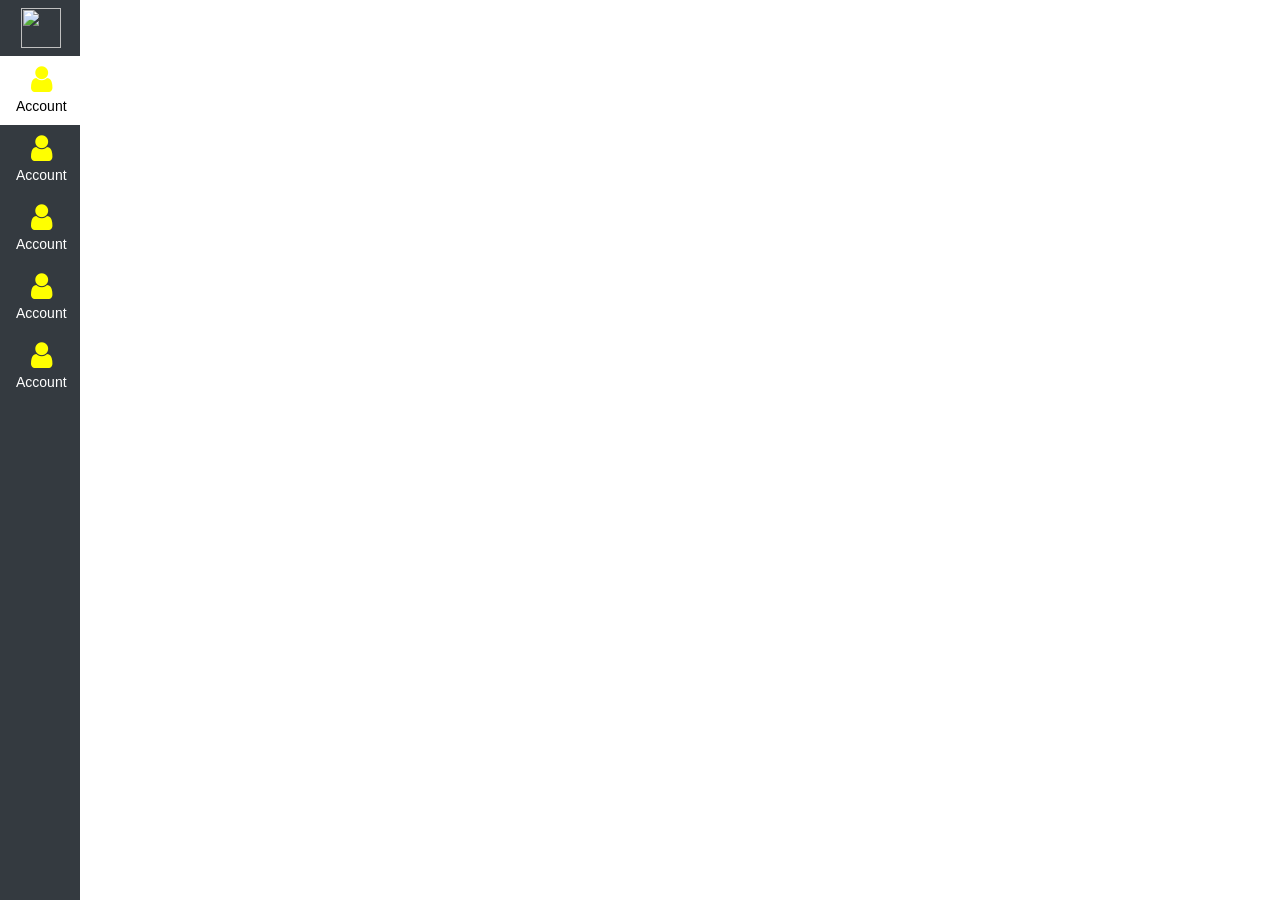
==== nku/index.html @ a91153fa "refactor and add nku project" ====
<!DOCTYPE html>
<html lang="en">

<head>
    <meta charset="UTF-8" />
    <meta name="viewport" content="width=device-width, initial-scale=1.0" />
    <title>STOP Stroke</title>
    <link rel="icon" href="https://www.pinclipart.com/picdir/middle/424-4247863_nku-stacked-logo-northern-kentucky-university-logo-png.png" />
    <link rel="stylesheet" href="https://maxcdn.bootstrapcdn.com/bootstrap/4.0.0/css/bootstrap.min.css" integrity="sha384-Gn5384xqQ1aoWXA+058RXPxPg6fy4IWvTNh0E263XmFcJlSAwiGgFAW/dAiS6JXm" crossorigin="anonymous" />
    <link href="https://stackpath.bootstrapcdn.com/font-awesome/4.7.0/css/font-awesome.min.css" rel="stylesheet" integrity="sha384-wvfXpqpZZVQGK6TAh5PVlGOfQNHSoD2xbE+QkPxCAFlNEevoEH3Sl0sibVcOQVnN" crossorigin="anonymous" />
    <link rel="stylesheet" href="./css/common.css" />
    <link rel="stylesheet" href="./css/index.css" />
</head>

<body>
    <div id="app">
        <!-- sidebar -->
        <div class="sidebar bg-dark">
            <ul class="nav flex-column">
                <li class="nav-item">
                    <a href="#" class="nav-link text-center logo sidebar-item">
                        <img width="40" height="40" src="https://www.pinclipart.com/picdir/middle/424-4247863_nku-stacked-logo-northern-kentucky-university-logo-png.png" alt="">
                    </a>
                </li>
                <li class="nav-item">
                    <a href="#" class="nav-link text-center active sidebar-item">
                        <i class="fa fa-user icon"></i> Account
                    </a>
                </li>
                <li class="nav-item">
                    <a href="#" class="nav-link text-center sidebar-item">
                        <i class="fa fa-user icon"></i> Account
                    </a>
                </li>
                <li class="nav-item">
                    <a href="#" class="nav-link text-center sidebar-item">
                        <i class="fa fa-user icon"></i> Account
                    </a>
                </li>
                <li class="nav-item">
                    <a href="#" class="nav-link text-center sidebar-item">
                        <i class="fa fa-user icon"></i> Account
                    </a>
                </li>
                <li class="nav-item">
                    <a href="#" class="nav-link text-center sidebar-item">
                        <i class="fa fa-user icon"></i> Account
                    </a>
                </li>
            </ul>
        </div>
    </div>
    <!-- end sidebar -->
    <!-- content -->
    <div class="container-fluid">
        <div class="row">

        </div>
    </div>
    <!-- end content -->
    </div>
    <script src="https://code.jquery.com/jquery-3.2.1.slim.min.js" integrity="sha384-KJ3o2DKtIkvYIK3UENzmM7KCkRr/rE9/Qpg6aAZGJwFDMVNA/GpGFF93hXpG5KkN" crossorigin="anonymous"></script>
    <script src="https://cdnjs.cloudflare.com/ajax/libs/popper.js/1.12.9/umd/popper.min.js" integrity="sha384-ApNbgh9B+Y1QKtv3Rn7W3mgPxhU9K/ScQsAP7hUibX39j7fakFPskvXusvfa0b4Q" crossorigin="anonymous"></script>
    <script src="https://maxcdn.bootstrapcdn.com/bootstrap/4.0.0/js/bootstrap.min.js" integrity="sha384-JZR6Spejh4U02d8jOt6vLEHfe/JQGiRRSQQxSfFWpi1MquVdAyjUar5+76PVCmYl" crossorigin="anonymous"></script>
</body>

</html>
---- nku/css/common.css ----
.flex {
    display: flex;
}

.flex-right {
    justify-content: flex-end;
}

.flex-center {
    justify-content: center;
}

.flex-middle {
    align-items: center;
}

.flex-between {
    justify-content: space-between;
}

.bg-white {
    background-color: #fff;
}

.upper-case {
    text-transform: uppercase;
}

.w-full {
    width: 100%;
}

.bold {
    font-weight: 600;
}

.italic {
    font-style: italic;
}

.pointer {
    cursor: pointer;
}

.font-big {
    font-size: 20px;
}

body {
    font-size: 14px;
    font-family: "Gill Sans", sans-serif;
}

.body {
    margin-top: 56px;
}

.btn-footer {
    font-size: 25px;
}

.footer-copyright {
    background-color: #e0e0e0;
    color: #fff;
}

.page-footer {
    background-color: #dedede80;
}
---- nku/css/index.css ----
.sidebar {
    width: 80px;
    height: 100vh;
}

.nav .icon {
    font-size: 30px;
    color: yellow;
}

.nav .active {
    background-color: #fff;
    color: #000 !important;
}

.sidebar .nav-link {
    color: #fff;
}
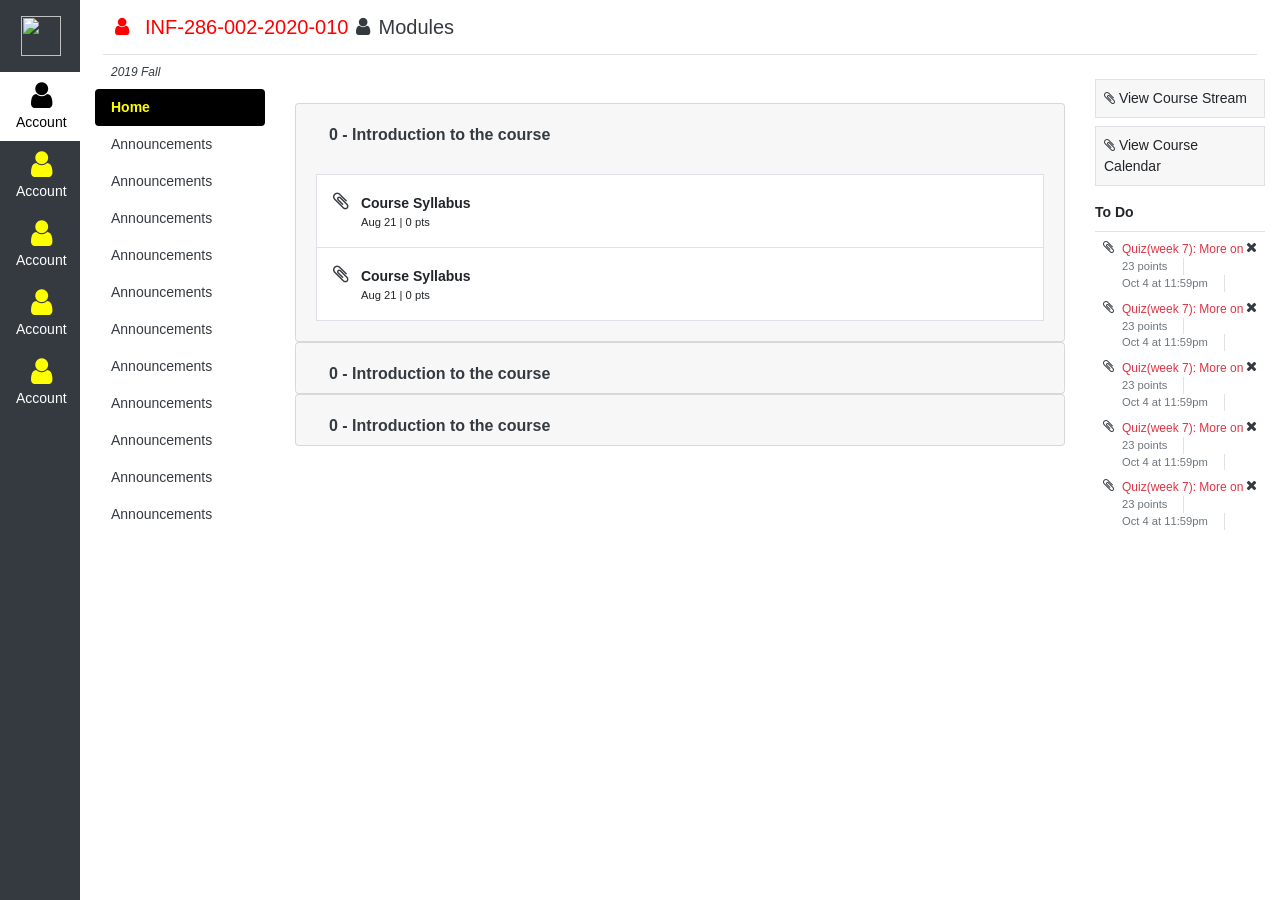
==== commit d223d597: "add nku" ====
--- a/nku/index.html
+++ b/nku/index.html
@@ -4,7 +4,7 @@
 <head>
     <meta charset="UTF-8" />
     <meta name="viewport" content="width=device-width, initial-scale=1.0" />
-    <title>STOP Stroke</title>
+    <title>NKU</title>
     <link rel="icon" href="https://www.pinclipart.com/picdir/middle/424-4247863_nku-stacked-logo-northern-kentucky-university-logo-png.png" />
     <link rel="stylesheet" href="https://maxcdn.bootstrapcdn.com/bootstrap/4.0.0/css/bootstrap.min.css" integrity="sha384-Gn5384xqQ1aoWXA+058RXPxPg6fy4IWvTNh0E263XmFcJlSAwiGgFAW/dAiS6JXm" crossorigin="anonymous" />
     <link href="https://stackpath.bootstrapcdn.com/font-awesome/4.7.0/css/font-awesome.min.css" rel="stylesheet" integrity="sha384-wvfXpqpZZVQGK6TAh5PVlGOfQNHSoD2xbE+QkPxCAFlNEevoEH3Sl0sibVcOQVnN" crossorigin="anonymous" />
@@ -13,11 +13,11 @@
 </head>
 
 <body>
-    <div id="app">
+    <div id="app" class="flex">
         <!-- sidebar -->
         <div class="sidebar bg-dark">
             <ul class="nav flex-column">
-                <li class="nav-item">
+                <li class="nav-item py-2">
                     <a href="#" class="nav-link text-center logo sidebar-item">
                         <img width="40" height="40" src="https://www.pinclipart.com/picdir/middle/424-4247863_nku-stacked-logo-northern-kentucky-university-logo-png.png" alt="">
                     </a>
@@ -49,15 +49,189 @@
                 </li>
             </ul>
         </div>
+        <!-- end sidebar -->
+        <!-- content -->
+        <div class="container-fluid">
+            <div class="row inner-navbar border-bottom flex flex-middle mx-2">
+                <i class="fa fa-user icon mr-3"></i>
+                <div class="title mr-2">INF-286-002-2020-010</div>
+                <i class="fa fa-user icon next mr-2 text-dark"></i>
+                <div class="sub-title text-dark">
+                    Modules
+                </div>
+            </div>
+            <div class="row">
+                <div class="col-2 col-md-2 col-lg-2 inner-sidebar">
+                    <ul class="nav flex-column">
+                        <li class="nav-item term">
+                            <a href="#" class="nav-link text-left inner-sidebar-item text-dark rounded text-small italic">2019 Fall</a>
+                        </li>
+                        <li class="nav-item">
+                            <a href="#" class="nav-link text-left inner-sidebar-item active rounded">Home</a>
+                        </li>
+                        <li class="nav-item">
+                            <a href="#" class="nav-link text-left inner-sidebar-item text-dark rounded">Announcements</a>
+                        </li>
+                        <li class="nav-item">
+                            <a href="#" class="nav-link text-left inner-sidebar-item text-dark rounded">Announcements</a>
+                        </li>
+                        <li class="nav-item">
+                            <a href="#" class="nav-link text-left inner-sidebar-item text-dark rounded">Announcements</a>
+                        </li>
+                        <li class="nav-item">
+                            <a href="#" class="nav-link text-left inner-sidebar-item text-dark rounded">Announcements</a>
+                        </li>
+                        <li class="nav-item">
+                            <a href="#" class="nav-link text-left inner-sidebar-item text-dark rounded">Announcements</a>
+                        </li>
+                        <li class="nav-item">
+                            <a href="#" class="nav-link text-left inner-sidebar-item text-dark rounded">Announcements</a>
+                        </li>
+                        <li class="nav-item">
+                            <a href="#" class="nav-link text-left inner-sidebar-item text-dark rounded">Announcements</a>
+                        </li>
+                        <li class="nav-item">
+                            <a href="#" class="nav-link text-left inner-sidebar-item text-dark rounded">Announcements</a>
+                        </li>
+                        <li class="nav-item">
+                            <a href="#" class="nav-link text-left inner-sidebar-item text-dark rounded">Announcements</a>
+                        </li>
+                        <li class="nav-item">
+                            <a href="#" class="nav-link text-left inner-sidebar-item text-dark rounded">Announcements</a>
+                        </li>
+                        <li class="nav-item">
+                            <a href="#" class="nav-link text-left inner-sidebar-item text-dark rounded">Announcements</a>
+                        </li>
+                    </ul>
+                </div>
+                <div class="col-8 col-md-8 col-lg-8 main-content mt-5">
+                    <div id="accordion">
+                        <div class="card">
+                            <div class="card-header" id="headingOne">
+                                <div class="mb-0">
+                                    <button class="btn btn-link text-dark bold non-underline" data-toggle="collapse" data-target="#collapseOne" aria-expanded="true" aria-controls="collapseOne">
+                                         0 - Introduction to the course
+                                    </button>
+                                </div>
+                            </div>
+                            <div id="collapseOne" class="collapse show" aria-labelledby="headingOne" data-parent="#accordion">
+                                <div class="card-body">
+                                    <div class="card-item border border-bottom-0 bold px-3 py-3">
+                                        <i class="fa fa-paperclip icon next text-dark mr-2"></i> Course Syllabus
+                                        <div class="time small text-small ml-4 pl-1">Aug 21 | 0 pts</div>
+                                    </div>
+                                    <div class="card-item border bold bold px-3 py-3">
+                                        <i class="fa fa-paperclip icon next text-dark mr-2"></i> Course Syllabus
+                                        <div class="time small text-small ml-4 pl-1">Aug 21 | 0 pts</div>
+                                    </div>
+                                </div>
+                            </div>
+                        </div>
+                        <div class="card">
+                            <div class="card-header" id="headingTwo">
+                                <div class="mb-0">
+                                    <button class="btn btn-link text-dark bold non-underline" data-toggle="collapse" data-target="#collapseTwo" aria-expanded="true" aria-controls="collapseTwo">
+                                         0 - Introduction to the course
+                                    </button>
+                                </div>
+                            </div>
+                            <div id="collapseTwo" class="collapse " aria-labelledby="headingTwo" data-parent="#accordion">
+                                <div class="card-body">
+                                    <div class="card-item border border-bottom-0 bold px-3 py-3">
+                                        <i class="fa fa-paperclip icon next text-dark mr-2"></i> Course Syllabus
+                                        <div class="time small text-small ml-4 pl-1">Aug 21 | 0 pts</div>
+                                    </div>
+                                    <div class="card-item border bold bold px-3 py-3">
+                                        <i class="fa fa-paperclip icon next text-dark mr-2"></i> Course Syllabus
+                                        <div class="time small text-small ml-4 pl-1">Aug 21 | 0 pts</div>
+                                    </div>
+                                </div>
+                            </div>
+                        </div>
+                        <div class="card">
+                            <div class="card-header" id="headingThree">
+                                <div class="mb-0">
+                                    <button class="btn btn-link text-dark bold non-underline" data-toggle="collapse" data-target="#collapseThree" aria-expanded="true" aria-controls="collapseThree">
+                                         0 - Introduction to the course
+                                    </button>
+                                </div>
+                            </div>
+                            <div id="collapseThree" class="collapse " aria-labelledby="headingThree" data-parent="#accordion">
+                                <div class="card-body">
+                                    <div class="card-item border border-bottom-0 bold px-3 py-3">
+                                        <i class="fa fa-paperclip icon next text-dark mr-2"></i> Course Syllabus
+                                        <div class="time small text-small ml-4 pl-1">Aug 21 | 0 pts</div>
+                                    </div>
+                                    <div class="card-item border bold bold px-3 py-3">
+                                        <i class="fa fa-paperclip icon next text-dark mr-2"></i> Course Syllabus
+                                        <div class="time small text-small ml-4 pl-1">Aug 21 | 0 pts</div>
+                                    </div>
+                                </div>
+                            </div>
+                        </div>
+                    </div>
+                </div>
+                <div class="col-2 col-md-2 col-lg-2 options">
+                    <div class="border px-2 py-2 bg-grey mt-4 pointer">
+                        <i class="fa fa-paperclip icon text-dark"></i> View Course Stream
+                    </div>
+                    <div class="border px-2 py-2 bg-grey mt-2 pointer">
+                        <i class="fa fa-paperclip icon text-dark"></i> View Course Calendar
+                    </div>
+                    <div class="options-title border-bottom pb-2 bold mt-3">
+                        To Do
+                    </div>
+                    <div class="todo-item flex flex-start">
+                        <i class="fa fa-paperclip icon text-dark pt-2 pl-2 pr-2"></i>
+                        <div class="todo-content pt-2">
+                            <div class="text-danger content pointer">Quiz(week 7): More on</div>
+                            <div class="point text-muted border-right pr-3 small w-fit">23 points</div>
+                            <div class="point text-muted border-right pr-3 small w-fit">Oct 4 at 11:59pm</div>
+                        </div>
+                        <i class="fa fa-times icon text-dark pt-2 pr-2"></i>
+                    </div>
+                    <div class="todo-item flex flex-start">
+                        <i class="fa fa-paperclip icon text-dark pt-2 pl-2 pr-2"></i>
+                        <div class="todo-content pt-2">
+                            <div class="text-danger content pointer">Quiz(week 7): More on</div>
+                            <div class="point text-muted border-right pr-3 small w-fit">23 points</div>
+                            <div class="point text-muted border-right pr-3 small w-fit">Oct 4 at 11:59pm</div>
+                        </div>
+                        <i class="fa fa-times icon text-dark pt-2 pr-2"></i>
+                    </div>
+                    <div class="todo-item flex flex-start">
+                        <i class="fa fa-paperclip icon text-dark pt-2 pl-2 pr-2"></i>
+                        <div class="todo-content pt-2">
+                            <div class="text-danger content pointer">Quiz(week 7): More on</div>
+                            <div class="point text-muted border-right pr-3 small w-fit">23 points</div>
+                            <div class="point text-muted border-right pr-3 small w-fit">Oct 4 at 11:59pm</div>
+                        </div>
+                        <i class="fa fa-times icon text-dark pt-2 pr-2"></i>
+                    </div>
+                    <div class="todo-item flex flex-start">
+                        <i class="fa fa-paperclip icon text-dark pt-2 pl-2 pr-2"></i>
+                        <div class="todo-content pt-2">
+                            <div class="text-danger content pointer">Quiz(week 7): More on</div>
+                            <div class="point text-muted border-right pr-3 small w-fit">23 points</div>
+                            <div class="point text-muted border-right pr-3 small w-fit">Oct 4 at 11:59pm</div>
+                        </div>
+                        <i class="fa fa-times icon text-dark pt-2 pr-2"></i>
+                    </div>
+                    <div class="todo-item flex flex-start">
+                        <i class="fa fa-paperclip icon text-dark pt-2 pl-2 pr-2"></i>
+                        <div class="todo-content pt-2">
+                            <div class="text-danger content pointer">Quiz(week 7): More on</div>
+                            <div class="point text-muted border-right pr-3 small w-fit">23 points</div>
+                            <div class="point text-muted border-right pr-3 small w-fit">Oct 4 at 11:59pm</div>
+                        </div>
+                        <i class="fa fa-times icon text-dark pt-2 pr-2"></i>
+                    </div>
+                </div>
+            </div>
+        </div>
+        <!-- end content -->
     </div>
-    <!-- end sidebar -->
-    <!-- content -->
-    <div class="container-fluid">
-        <div class="row">
-
-        </div>
-    </div>
-    <!-- end content -->
+
     </div>
     <script src="https://code.jquery.com/jquery-3.2.1.slim.min.js" integrity="sha384-KJ3o2DKtIkvYIK3UENzmM7KCkRr/rE9/Qpg6aAZGJwFDMVNA/GpGFF93hXpG5KkN" crossorigin="anonymous"></script>
     <script src="https://cdnjs.cloudflare.com/ajax/libs/popper.js/1.12.9/umd/popper.min.js" integrity="sha384-ApNbgh9B+Y1QKtv3Rn7W3mgPxhU9K/ScQsAP7hUibX39j7fakFPskvXusvfa0b4Q" crossorigin="anonymous"></script>
--- a/nku/css/common.css
+++ b/nku/css/common.css
@@ -4,6 +4,14 @@
 
 .flex-right {
     justify-content: flex-end;
+}
+
+.w-fit {
+    width: fit-content;
+}
+
+.vertical-start {
+    align-items: flex-start;
 }
 
 .flex-center {
@@ -66,4 +74,12 @@
 
 .page-footer {
     background-color: #dedede80;
+}
+
+.non-underline {
+    text-decoration: none;
+}
+
+.bg-grey {
+    background-color: rgba(0, 0, 0, .03);
 }
--- a/nku/css/index.css
+++ b/nku/css/index.css
@@ -1,3 +1,5 @@
+#app {}
+
 .sidebar {
     width: 80px;
     height: 100vh;
@@ -13,6 +15,83 @@
     color: #000 !important;
 }
 
+.nav .active .icon {
+    color: #000 !important;
+}
+
 .sidebar .nav-link {
     color: #fff;
-}+}
+
+
+/* inner navbar */
+
+.inner-navbar {
+    padding: 12px;
+    color: red;
+    font-size: 20px;
+}
+
+
+/* end inner navbar */
+
+
+/* inner sidebar */
+
+.inner-sidebar .active {
+    font-weight: 600;
+    color: yellow !important;
+    background-color: #000;
+}
+
+.inner-sidebar-item {
+    font-weight: 500;
+}
+
+.term {
+    font-size: 12px;
+}
+
+
+/* end inner sidebar */
+
+
+/* main content */
+
+.main-content .icon {
+    font-size: 20px;
+}
+
+.card {
+    background-color: rgba(0, 0, 0, .03);
+}
+
+.card-header {
+    border-bottom: none;
+    background: none;
+    padding-bottom: 0;
+}
+
+.card-item {
+    background-color: #fff;
+}
+
+
+/* end main content */
+
+
+/* options */
+
+.todo-content {
+    flex-grow: 1;
+}
+
+.todo-content .content {
+    font-size: 12px;
+    overflow: hidden;
+    white-space: nowrap;
+    text-overflow: ellipsis;
+}
+
+
+/* end options */
